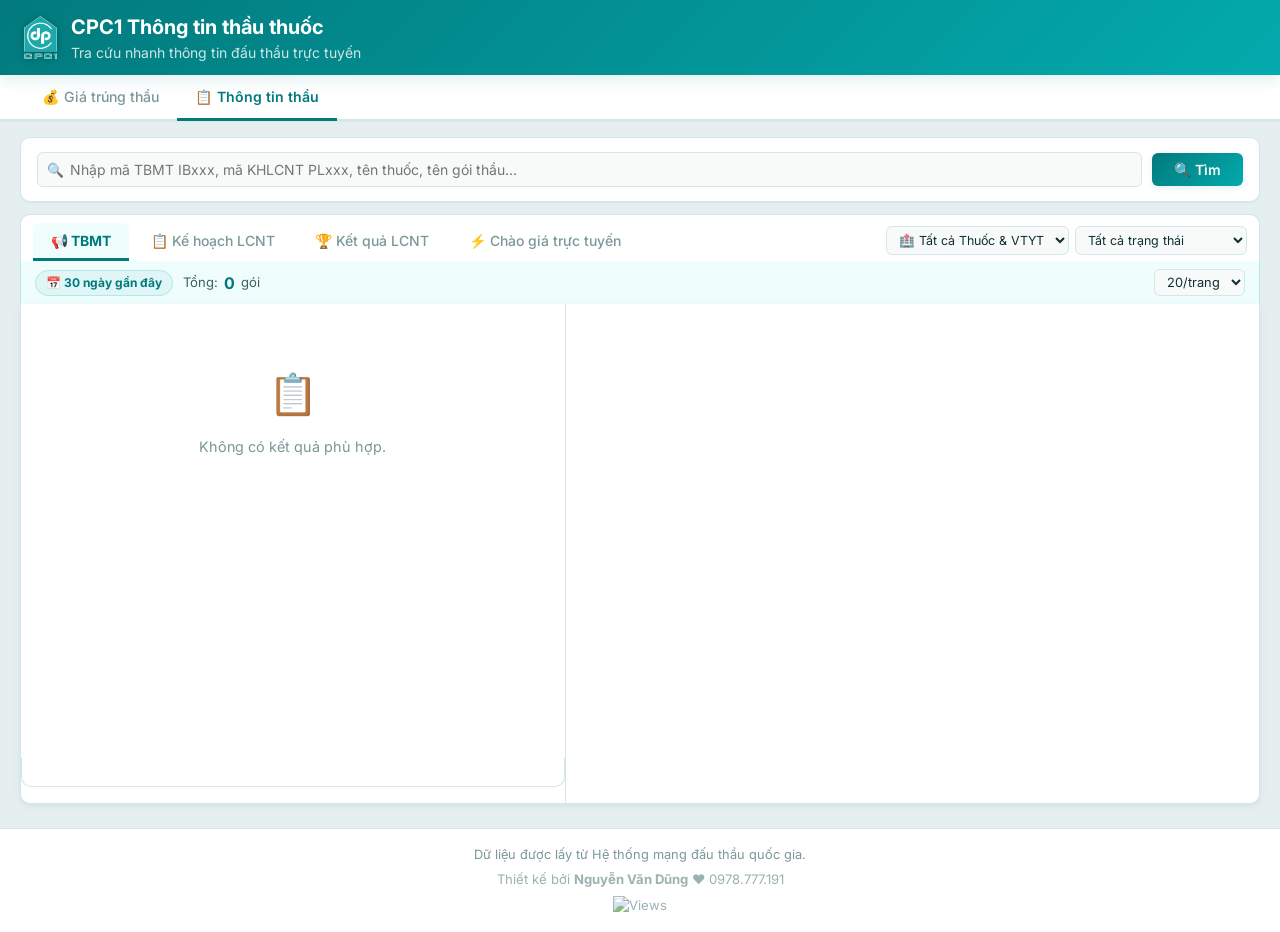
==== dashboard.html @ 4854463b "Update dashboard Thêm bảng thống kê nhanh, tìm kiếm HST" ====
<!DOCTYPE html>
<html lang="vi">
<head>
    <meta charset="UTF-8">
    <meta name="viewport" content="width=device-width, initial-scale=1.0">
    <meta name="description" content="Dashboard tra cứu thông tin đấu thầu thuốc và vật tư y tế từ Mua sắm công Quốc gia">
    <title>CPC1 Thông tin thầu</title>
    <link rel="preconnect" href="https://fonts.googleapis.com">
    <link rel="preconnect" href="https://fonts.gstatic.com" crossorigin>
    <link href="https://fonts.googleapis.com/css2?family=Inter:wght@400;500;600;700&display=swap" rel="stylesheet">
    <link rel="icon" type="image/x-icon" href="css/favicon.ico">
    <link rel="icon" type="image/png" sizes="16x16" href="css/favicon-16x16.png">
    <link rel="icon" type="image/png" sizes="32x32" href="css/favicon-32x32.png">
    <link rel="apple-touch-icon" sizes="180x180" href="css/apple-touch-icon.png">
    <link rel="manifest" href="css/site.webmanifest">
    <link rel="stylesheet" href="css/style.css">
    <link rel="stylesheet" href="css/dashboard.css?v=20260807g">
</head>
<body>
    <header class="header">
        <div class="header__inner">
            <div class="header__brand">
                <img src="css/cpc1-logo-200.png" alt="CPC1 Logo" class="header__logo">
                <div class="header__brand-text">
                    <h1 class="header__title">CPC1 Thông tin thầu thuốc</h1>
                    <p class="header__subtitle">Tra cứu nhanh thông tin đấu thầu trực tuyến</p>
                </div>
            </div>
        </div>
    </header>

    <nav class="topnav">
        <div class="topnav__inner">
            <a href="index.html" class="topnav__item">💰 Giá trúng thầu</a>
            <a href="dashboard.html" class="topnav__item topnav__item--active">📋 Thông tin thầu</a>
        </div>
    </nav>

    <div class="dlayout__wrapper">
        <!-- Filter Bar -->
        <div class="dfilter">
            <div class="dfilter__row">
                <!-- Search input + buttons (luôn hiển thị) -->
                <div class="dfilter__search">
                    <input type="text" id="d-keyword" class="dfilter__input" placeholder="Nhập mã TBMT IBxxx, mã KHLCNT PLxxx, tên thuốc, tên gói thầu...">
                </div>
                <button id="d-btn-search" class="dfilter__btn">🔍 Tìm</button>
                <button id="d-btn-clear" class="dfilter__btn dfilter__btn--clear hidden" title="Xóa tìm kiếm, quay về browse">✕</button>
            </div>
            <!-- Search mode banner -->
            <div id="d-search-banner" class="dsearch-banner hidden"></div>
        </div>

        <!-- Tabs + Bộ lọc cùng hàng -->
        <div class="dtabs">
            <div class="dtabs__left">
                <button class="dtab dtab--active" data-tab="tbmt">📢 TBMT</button>
                <button class="dtab" data-tab="khlcnt">📋 Kế hoạch LCNT</button>
                <button class="dtab" data-tab="kqlcnt">🏆 Kết quả LCNT</button>
                <button class="dtab" data-tab="cgtt">⚡ Chào giá trực tuyến</button>
            </div>
            <div id="d-filter-dropdowns" class="dtabs__right">
                <select id="d-medicine-cat" class="dfilter__select dfilter__select--sm">
                    <!-- Populated by JS from MEDICINE_CATS -->
                </select>
                <select id="d-status" class="dfilter__select dfilter__select--sm">
                    <option value="">Tất cả trạng thái</option>
                    <option value="DXT">Đang xét thầu</option>
                    <option value="CNTTT">Có nhà thầu trúng thầu</option>
                    <option value="KCNTTT">Không có NTTT</option>
                    <option value="DHT">Đã huỷ thầu</option>
                    <option value="DHTBMT">Đã hủy TBMT</option>
                </select>
            </div>
        </div>

        <!-- Stats Bar -->
        <div class="dstats" id="d-stats">
            <div class="dstats__item">
                <span id="d-mode-badge" style="background:#e0f5f5;color:#027a7d;font-size:0.75rem;font-weight:700;padding:3px 10px;border-radius:20px;border:1px solid #b2e8e9;">📅 30 ngày gần đây</span>
                &nbsp;Tổng: <strong id="d-total">0</strong> gói
            </div>
            <div class="dstats__item">
                <select id="d-pagesize" class="dfilter__select" style="min-width:auto;font-size:0.8rem;padding:4px 8px;">
                    <option value="10">10/trang</option>
                    <option value="20" selected>20/trang</option>
                    <option value="50">50/trang</option>
                </select>
            </div>
        </div>

        <!-- Main Content: List + Detail -->
        <div class="dlayout">
            <!-- Left: Results List -->
            <div class="dlist" id="d-list">
                <!-- Scrollable area: cards + loading + empty -->
                <div class="dlist__scroll" id="d-list-scroll">
                    <!-- Loading -->
                    <div class="dloading hidden" id="d-loading">
                        <div class="dloading__spinner"></div>
                        <p>Đang tải dữ liệu...</p>
                    </div>
                    <!-- Empty State -->
                    <div class="dempty" id="d-empty"></div>
                    <!-- Cards generated by JS -->
                </div>
                <!-- Pagination: cố định dưới cùng cột, ngoài vùng scroll -->
                <div class="dpagination" id="d-pagination"></div>
            </div>

            <!-- Right: Detail Panel (hidden shows placeholder text via CSS) -->
            <div class="ddetail hidden" id="d-detail">
                <div class="ddetail__header">
                    <h3 class="ddetail__title" id="d-detail-title">Chi tiết gói thầu</h3>
                    <button class="ddetail__close" id="d-detail-close">✕</button>
                </div>
                <div class="ddetail__body" id="d-detail-body"></div>
            </div>
        </div>


    </div>

    <footer class="footer">
        <p>Dữ liệu được lấy từ Hệ thống mạng đấu thầu quốc gia.</p>
        <p style="margin-top: 6px; font-size: 0.82rem; opacity: 0.75;">Thiết kế bởi <strong>Nguyễn Văn Dũng</strong> ❤️ 0978.777.191</p>
		<p style="margin-top: 6px; font-size: 0.82rem; opacity: 0.75;"><!-- Style Flat bo góc nhẹ, màu xanh ngọc -->
			<img src="https://hits.sh/giathau.kdcpc1.com.svg?style=flat&label=Lượt%20xem&color=10b981&labelColor=1e293b" alt="Views"/>
		</p>
    </footer>

    <!-- SheetJS for Excel export -->
    <script src="https://cdn.jsdelivr.net/npm/xlsx@0.18.5/dist/xlsx.full.min.js"></script>
    <script src="js/dashboard.js?v=20260807g"></script>
</body>
</html>
---- css/style.css ----
:root {
    --color-primary: #027a7d;
    --color-primary-light: #03aaad;
    --color-success: #28a745;
    --color-warning: #ffc107;
    --color-danger: #dc3545;
    --color-bg: #e6efef;
    --color-white: #ffffff;
    --color-text: #1a3333;
    --color-text-muted: #5a7878;
    --color-border: #cce8e8;
    --color-hover: #e8f7f7;
    
    --shadow-sm: 0 1px 2px 0 rgba(3,170,173,0.06);
    --shadow-md: 0 4px 6px -1px rgba(3,170,173,0.12), 0 2px 4px -1px rgba(0,0,0,0.06);
    --shadow-lg: 0 10px 15px -3px rgba(3,170,173,0.15), 0 4px 6px -2px rgba(0,0,0,0.05);
    
    --border-radius: 6px;
    --border-radius-lg: 10px;
    --text-muted: #7a9899;
    --border:     #d4e6e7;
    --surface:    #ffffff;
}

* {
    box-sizing: border-box;
    margin: 0;
    padding: 0;
}

body {
    font-family: 'Inter', sans-serif;
    background-color: var(--color-bg);
    color: var(--color-text);
    line-height: 1.5;
    display: flex;
    flex-direction: column;
    min-height: 100vh;
}

/* Utilities */
.hidden { display: none !important; }
.desktop-hidden { display: none; }

/* Header */
.header {
    background: linear-gradient(135deg, var(--color-primary), var(--color-primary-light));
    color: var(--color-white);
    position: sticky;
    top: 0;
    z-index: 50;
    box-shadow: var(--shadow-md);
    padding: 12px 24px;
}
.header__inner {
    display: flex;
    justify-content: space-between;
    align-items: center;
    max-width: 1400px;
    margin: 0 auto;
}
.header__brand {
    display: flex;
    align-items: center;
    gap: 14px;
}
.header__logo {
    height: 44px;
    width: auto;
    object-fit: contain;
    filter: drop-shadow(0 1px 3px rgba(0,0,0,0.25));
    flex-shrink: 0;
}
.header__brand-text {
    display: flex;
    flex-direction: column;
}
.header__title {
    font-size: 1.25rem;
    font-weight: 700;
    margin: 0;
}
.header__subtitle {
    font-size: 0.875rem;
    opacity: 0.8;
    margin: 0;
}

/* Top Navigation */
.topnav {
    background: var(--color-white);
    border-bottom: 1px solid var(--color-border);
    box-shadow: 0 1px 3px rgba(0,0,0,0.06);
    position: sticky;
    top: 68px;
    z-index: 40;
}
.topnav__inner {
    display: flex;
    align-items: center;
    gap: 0;
    max-width: 1500px;
    margin: 0 auto;
    padding: 0 20px;
}
.topnav__item {
    display: inline-flex;
    align-items: center;
    gap: 6px;
    padding: 10px 20px;
    font-size: 0.9rem;
    font-weight: 500;
    color: var(--color-text-muted);
    text-decoration: none;
    border-bottom: 3px solid transparent;
    transition: all 0.2s ease;
}
.topnav__item:hover {
    color: var(--color-primary);
    background: var(--color-hover);
}
.topnav__item--active {
    color: var(--color-primary);
    border-bottom-color: var(--color-primary);
    font-weight: 600;
}

/* Layout */
.layout {
    max-width: 1500px;
    margin: 20px auto;
    padding: 0 20px;
    flex: 1;
    width: 100%;
}

.layout--single {
    display: block;
}

/* Horizontal Filter Card */
.filter-card {
    background: var(--color-white);
    border-radius: var(--border-radius-lg);
    box-shadow: var(--shadow-sm);
    border: 1px solid var(--color-border);
    margin-bottom: 24px;
    overflow: hidden;
    position: relative;
    z-index: 10;
}

.filter-card__header {
    padding: 14px 20px;
    background: linear-gradient(to right, #f8fafc, #ffffff);
    border-bottom: 1px solid var(--color-border);
}

.filter-card__title {
    font-size: 1rem;
    font-weight: 600;
    color: var(--color-primary);
    margin: 0;
}

.filter-card__body {
    padding: 20px;
}

.filter-grid {
    display: grid;
    gap: 16px;
}

.filter-grid--top {
    grid-template-columns: 2fr 1fr 1fr 1fr;
    margin-bottom: 16px;
}

/* Min-quantity field — always visible including mobile */
.form-group--minqty {
    min-width: 130px;
}

.filter-grid--bottom {
    grid-template-columns: repeat(auto-fit, minmax(220px, 1fr));
    padding-top: 16px;
    border-top: 1px dashed var(--color-border);
}

.filter-card__footer {
    padding: 12px 20px;
    background-color: var(--color-hover);
    border-top: 1px solid var(--color-border);
    display: flex;
    justify-content: flex-start;
    gap: 12px;
}

.btn--lg {
    padding: 10px 28px;
    font-size: 0.95rem;
}

/* Forms */
.form-group {
    margin-bottom: 16px;
}
.form-label {
    display: block;
    font-size: 0.875rem;
    font-weight: 500;
    margin-bottom: 6px;
    color: var(--color-text);
}
.form-input, .form-select {
    width: 100%;
    padding: 8px 12px;
    border: 1px solid var(--color-border);
    border-radius: var(--border-radius);
    font-family: inherit;
    font-size: 0.875rem;
    transition: border-color 0.2s, box-shadow 0.2s;
}
.form-input:focus, .form-select:focus {
    outline: none;
    border-color: var(--color-primary-light);
    box-shadow: 0 0 0 3px rgba(3, 170, 173, 0.15);
}
.form-row {
    display: flex;
    align-items: center;
    gap: 8px;
}
.form-separator {
    color: var(--color-text-muted);
}
.form-divider {
    height: 1px;
    background-color: var(--color-border);
    margin: 20px 0;
}

/* Buttons */
.btn {
    padding: 8px 16px;
    border-radius: var(--border-radius);
    font-weight: 500;
    font-size: 0.875rem;
    cursor: pointer;
    border: none;
    display: inline-flex;
    align-items: center;
    justify-content: center;
    gap: 6px;
    transition: all 0.2s;
    white-space: nowrap;
}
.btn--primary {
    background-color: var(--color-primary-light);
    color: var(--color-white);
    box-shadow: 0 2px 4px rgba(3,170,173,0.25);
}
.btn--primary:hover {
    background-color: #028e91;
    box-shadow: 0 4px 12px rgba(3,170,173,0.4);
    transform: translateY(-1px);
}
.btn--primary:active {
    transform: translateY(0);
    box-shadow: 0 1px 3px rgba(3,170,173,0.3);
}
.btn--secondary {
    background-color: var(--color-white);
    border: 1px solid #a0d4d5;
    color: var(--color-text);
}
.btn--secondary:hover {
    background-color: #d0f0f0;
    border-color: #6ecbcc;
    color: #025a5c;
    transform: translateY(-1px);
    box-shadow: 0 2px 6px rgba(3,170,173,0.15);
}
.btn--secondary:active {
    transform: translateY(0);
    background-color: #b8e8e8;
}

/* Excel Button - Microsoft Excel Green Tone */
.btn--excel {
    background-color: #107c41;
    color: #ffffff;
    border: 1px solid #0b5c30;
    padding: 7px 16px;
    font-size: 0.85rem;
    font-weight: 600;
    white-space: nowrap;
    gap: 8px;
    box-shadow: 0 2px 4px rgba(16,124,65,0.3);
    flex: 0 0 auto;
}
.btn--excel:hover {
    background-color: #0a6534;
    border-color: #074525;
    box-shadow: 0 4px 12px rgba(16,124,65,0.45);
    transform: translateY(-1px);
}
.btn--excel:active {
    transform: translateY(0);
    box-shadow: 0 1px 4px rgba(16,124,65,0.3);
}
.btn--excel svg {
    flex-shrink: 0;
}

/* Main Area */
.main {
    display: flex;
    flex-direction: column;
    gap: 16px;
    min-width: 0; /* for grid overflow */
}

/* Tabs */
.tabs {
    display: flex;
    flex-wrap: wrap;
    gap: 8px;
    margin-bottom: 8px;
    position: relative;
    z-index: 10;
}
.tab {
    padding: 8px 16px;
    border-radius: 20px;
    background-color: var(--color-white);
    border: 1px solid var(--color-border);
    color: var(--color-text);
    font-size: 0.875rem;
    font-weight: 500;
    cursor: pointer;
    transition: all 0.2s;
}
.tab:hover {
    background-color: #d0f5f5;
    border-color: #4dd0d3;
    color: var(--color-primary);
    transform: translateY(-1px);
    box-shadow: 0 2px 6px rgba(3,170,173,0.15);
}
.tab--active {
    background-color: var(--color-primary);
    color: var(--color-white);
    border-color: var(--color-primary);
    box-shadow: 0 2px 8px rgba(3,170,173,0.3);
}
.tab--active:hover {
    background-color: #028e91;
    color: #ffffff;
    transform: translateY(-1px);
    box-shadow: 0 4px 10px rgba(3,170,173,0.35);
}

/* Stats */
.stats-bar {
    display: flex;
    align-items: center;
    gap: 20px;
    background: var(--color-white);
    padding: 12px 20px;
    border-radius: var(--border-radius-lg);
    box-shadow: var(--shadow-sm);
    border: 1px solid var(--color-border);
    flex-wrap: wrap;
}
.stats-bar__controls {
    margin-left: auto;
    display: flex;
    align-items: center;
    gap: 12px;
}
.page-size-select {
    width: auto;
    padding: 6px 12px;
    font-size: 0.875rem;
}
.stats-bar__item strong {
    color: var(--color-primary);
}

/* Table */
.table-wrapper {
    background: var(--color-white);
    border-radius: var(--border-radius-lg);
    box-shadow: var(--shadow-sm);
    overflow: auto;
    max-height: calc(100vh - 280px);
}
.table {
    width: 100%;
    border-collapse: collapse;
    font-size: 0.875rem;
    white-space: nowrap;
}
.table th, .table td {
    padding: 12px 16px;
    border: 1px solid var(--color-border);
    text-align: left;
}
.table th {
    background-color: var(--color-primary);
    color: var(--color-white);
    font-weight: 600;
    position: sticky;
    top: 0;
    z-index: 10;
}
.table tbody tr:hover {
    background-color: var(--color-hover);
}
.table__th {
    /* Base class for headers if needed */
}

/* Column specific styles */
.td-stt { width: 50px; text-align: center; }
.td-number { text-align: right; }
.td-price { text-align: right; font-weight: 600; color: var(--color-success); }
.td-desc { white-space: normal; min-width: 200px; max-width: 300px; }
.td-location { white-space: normal; min-width: 150px; }

/* Mobile Cards */
.cards-container {
    display: none;
    flex-direction: column;
    gap: 16px;
}
.result-card {
    background: var(--color-white);
    border-radius: var(--border-radius-lg);
    box-shadow: var(--shadow-sm);
    padding: 16px;
    display: flex;
    flex-direction: column;
    gap: 8px;
    font-size: 0.875rem;
}
.result-card strong {
    color: var(--color-primary);
}

/* States */
.empty-state, .error-state {
    background: var(--color-white);
    border-radius: var(--border-radius-lg);
    border: 1px solid var(--color-border);
    padding: 40px 20px;
    text-align: center;
    box-shadow: var(--shadow-sm);
}
.error-state {
    color: var(--color-danger);
}
#btn-retry { margin-top: 16px; flex: 0 0 auto; display: inline-flex; }

/* Loading Overlay */
.loading-overlay {
    position: absolute; /* Requires wrapper relative or use fixed */
    position: fixed;
    top: 0; left: 0; right: 0; bottom: 0;
    background: rgba(255, 255, 255, 0.8);
    display: flex;
    flex-direction: column;
    justify-content: center;
    align-items: center;
    z-index: 100;
    backdrop-filter: blur(2px);
}
.spinner {
    width: 40px;
    height: 40px;
    border: 4px solid var(--color-border);
    border-top-color: var(--color-primary);
    border-radius: 50%;
    animation: spin 1s linear infinite;
    margin-bottom: 12px;
}
@keyframes spin { to { transform: rotate(360deg); } }

/* Pagination */
.pagination {
    display: flex;
    justify-content: center;
    gap: 8px;
    padding: 16px 0;
    flex-wrap: wrap;
}
.pagination button {
    padding: 6px 12px;
    border: 1px solid var(--color-border);
    background: var(--color-white);
    border-radius: var(--border-radius);
    cursor: pointer;
    font-size: 0.875rem;
}
.pagination button:hover:not(:disabled) {
    background: var(--color-hover);
}
.pagination button.active {
    background: var(--color-primary);
    color: var(--color-white);
    border-color: var(--color-primary);
}
.pagination button:disabled {
    opacity: 0.5;
    cursor: not-allowed;
}

/* ===== FOOTER ===== */
.footer {
  margin-top: 24px;
  text-align: center;
  padding: 16px;
  font-size: 0.8rem;
  color: var(--text-muted);
  border-top: 1px solid var(--border);
  background: var(--surface);
}

/* Mobile Filter Button - hidden, no longer used (filter is top card) */
.mobile-filter-btn {
    display: none !important;
}
.sidebar-backdrop {
    display: none;
    position: fixed;
    top: 0; left: 0; right: 0; bottom: 0;
    background: rgba(0,0,0,0.5);
    z-index: 99;
}
.sidebar-backdrop.visible {
    display: block;
}

/* Responsive */
@media (max-width: 1023px) {
    .layout {
        grid-template-columns: 1fr;
    }
    .sidebar {
        position: fixed;
        top: 0;
        right: 0;
        bottom: 0;
        height: 100vh;
        width: 320px;
        z-index: 100;
        border-radius: 0;
        transform: translateX(100%);
        transition: transform 0.3s ease-in-out;
    }
    .sidebar.open {
        transform: translateX(0);
    }
    .sidebar__close {
        display: block;
    }
}

@media (max-width: 767px) {
    .table-wrapper {
        display: none;
    }
    .cards-container {
        display: flex;
    }
    .stats-bar {
        flex-direction: column;
        align-items: flex-start;
        gap: 12px;
    }
    .stats-bar__item:last-child {
        margin-left: 0 !important;
        width: 100%;
    }
    .tabs {
        flex-wrap: nowrap;
        overflow-x: auto;
        padding-bottom: 8px;
    }
    .tab {
        white-space: nowrap;
    }

    /* Mobile filter: hide advanced fields by default */
    .mobile-hidden {
        display: none !important;
    }
    .desktop-hidden {
        display: block !important;
    }
    .mobile-advanced-filters {
        display: none !important;
    }
    .mobile-advanced-filters.expanded {
        display: grid !important;
    }
    .mobile-only {
        display: flex !important;
    }
    /* On mobile: keyword takes full width, min-quantity below it */
    .filter-grid--top {
        grid-template-columns: 1fr 1fr;
    }
    .form-group--keyword {
        grid-column: 1 / -1;
    }
}

/* Toggle advanced button - desktop hidden, mobile shown */
.btn-toggle-advanced {
    display: none;
    width: 100%;
    margin-top: 12px;
    padding: 8px 16px;
    background: transparent;
    border: 1px dashed var(--color-primary-light);
    border-radius: var(--border-radius);
    color: var(--color-primary-light);
    font-size: 0.85rem;
    font-weight: 500;
    cursor: pointer;
    align-items: center;
    justify-content: center;
    gap: 6px;
    transition: all 0.2s;
}
.btn-toggle-advanced:hover {
    background: rgba(3, 170, 173, 0.06);
}
.btn-toggle-advanced.active {
    border-color: var(--color-primary);
    color: var(--color-primary);
}
.mobile-only {
    display: none;
}

/* Custom Scrollbar */
::-webkit-scrollbar {
    width: 6px;
    height: 6px;
}
::-webkit-scrollbar-track {
    background: var(--color-bg);
}
::-webkit-scrollbar-thumb {
    background: #cbd5e1;
    border-radius: 4px;
}
::-webkit-scrollbar-thumb:hover {
    background: #94a3b8;
}
---- css/dashboard.css ----
/* ==========================================================================
   Dashboard Thông tin thầu — Premium Redesign
   ========================================================================== */

/* ===== VARIABLES ===== */
:root {
  --pri:        #027a7d;
  --pri-light:  #03aaad;
  --pri-dark:   #015f62;
  --pri-bg:     #f0fdfd;
  --pri-border: #b2e8e9;

  --bg:         #e6efef;
  --surface:    #ffffff;
  --surface-2:  #f8fafa;

  --text:       #0f2f30;
  --text-sub:   #3d6263;
  --text-muted: #7a9899;
  --border:     #d4e6e7;

  --green:  #16a34a; --green-bg:  #f0fdf4; --green-border: #bbf7d0;
  --orange: #d97706; --orange-bg: #fffbeb; --orange-border: #fde68a;
  --blue:   #1d4ed8; --blue-bg:   #eff6ff; --blue-border:   #bfdbfe;
  --red:    #dc2626; --red-bg:    #fef2f2; --red-border:    #fecaca;
  --gray:   #4b5563; --gray-bg:   #f9fafb; --gray-border:   #e5e7eb;

  --r-sm: 6px;
  --r-md: 10px;
  --r-lg: 14px;

  --shadow-xs: 0 1px 2px rgba(2,122,125,.06);
  --shadow-sm: 0 2px 6px rgba(2,122,125,.10);
  --shadow-md: 0 4px 16px rgba(2,122,125,.13);
}

/* ===== RESET ===== */
*, *::before, *::after { box-sizing: border-box; }

/* ===== BODY ===== */
body {
  font-family: 'Inter', sans-serif;
  background: var(--bg);
  color: var(--text);
  margin: 0;
  min-height: 100vh;
  display: flex;
  flex-direction: column;
}

.hidden { display: none !important; }

/* ===== TOPNAV (shared) — override style.css ===== */
.topnav {
  background: var(--surface);
  border-bottom: 2px solid var(--border);
  box-shadow: var(--shadow-xs);
  position: sticky;
  top: 68px;
  z-index: 40;
}
.topnav__inner {
  max-width: 1500px;
  margin: 0 auto;
  padding: 0 24px;
  display: flex;
  align-items: center;
}
.topnav__item {
  display: inline-flex;
  align-items: center;
  gap: 6px;
  padding: 11px 18px;
  font-size: 0.88rem;
  font-weight: 500;
  color: var(--text-muted);
  text-decoration: none;
  border-bottom: 3px solid transparent;
  margin-bottom: -2px;
  transition: color .2s, border-color .2s;
}
.topnav__item:hover { color: var(--pri); }
.topnav__item--active {
  color: var(--pri);
  border-bottom-color: var(--pri);
  font-weight: 600;
}

/* ===== WRAPPER ===== */
.dlayout__wrapper {
  max-width: 1500px;
  margin: 0 auto;
  padding: 16px 20px 0;
  flex: 1;
  width: 100%;
  display: flex;
  flex-direction: column;
  gap: 0;
}

/* ===== FILTER BAR ===== */
.dfilter {
  background: var(--surface);
  border: 1px solid var(--border);
  border-radius: var(--r-md);
  padding: 14px 16px;
  box-shadow: var(--shadow-xs);
  margin-bottom: 12px;
}
.dfilter__row {
  display: flex;
  align-items: center;
  gap: 10px;
  flex-wrap: wrap;
}
.dfilter__search {
  flex: 1;
  min-width: 220px;
  position: relative;
}
.dfilter__search::before {
  content: '🔍';
  position: absolute;
  left: 10px;
  top: 50%;
  transform: translateY(-50%);
  font-size: 0.85rem;
  pointer-events: none;
}
.dfilter__input {
  width: 100%;
  padding: 8px 12px 8px 32px;
  border: 1.5px solid var(--border);
  border-radius: var(--r-sm);
  font-family: 'Inter', sans-serif;
  font-size: 0.875rem;
  color: var(--text);
  background: var(--surface-2);
  transition: border-color .2s, box-shadow .2s;
  outline: none;
}
.dfilter__input:focus {
  border-color: var(--pri);
  box-shadow: 0 0 0 3px rgba(2,122,125,.12);
  background: #fff;
}
.dfilter__select {
  padding: 8px 12px;
  border: 1.5px solid var(--border);
  border-radius: var(--r-sm);
  font-family: 'Inter', sans-serif;
  font-size: 0.875rem;
  color: var(--text);
  background: var(--surface-2);
  cursor: pointer;
  outline: none;
  transition: border-color .2s;
  min-width: 160px;
}
.dfilter__select:focus { border-color: var(--pri); }
.dfilter__btn {
  padding: 8px 22px;
  background: linear-gradient(135deg, var(--pri), var(--pri-light));
  color: #fff;
  border: none;
  border-radius: var(--r-sm);
  font-family: 'Inter', sans-serif;
  font-weight: 600;
  font-size: 0.875rem;
  cursor: pointer;
  white-space: nowrap;
  transition: opacity .2s, transform .1s;
  box-shadow: var(--shadow-sm);
}
.dfilter__btn:hover { opacity: .9; }
.dfilter__btn:active { transform: scale(.97); }
.dfilter__btn--clear {
  padding: 8px 14px;
  background: var(--surface);
  color: var(--text-secondary);
  border: 1px solid var(--border);
  font-size: 1rem;
}
.dfilter__btn--clear:hover { background: var(--border); color: var(--text); }

/* Search mode banner */
.dsearch-banner {
  margin-top: 8px;
  padding: 8px 14px;
  background: linear-gradient(90deg, #0f2a2a, #1a3d3d);
  color: #7de8e8;
  border-radius: var(--r-sm);
  font-size: 0.82rem;
  font-weight: 500;
  border-left: 3px solid var(--pri);
}

/* Tab badge on card (search mode) */
.dcard__tab-badge {
  display: inline-block;
  font-size: 0.68rem;
  font-weight: 700;
  padding: 1px 7px;
  border-radius: 10px;
  letter-spacing: 0.3px;
  margin-left: 4px;
  vertical-align: middle;
}
.dcard__tab-badge--tbmt   { background: #0a3a5c; color: #63c5f5; border: 1px solid #1a6090; }
.dcard__tab-badge--khlcnt { background: #2a1a5c; color: #b59ff5; border: 1px solid #5040a0; }
.dcard__tab-badge--kqlcnt { background: #1a3a1a; color: #7ee87e; border: 1px solid #2a602a; }
.dcard__tab-badge--cgtt   { background: #3a2000; color: #f5c063; border: 1px solid #804000; }


/* ===== TABS ===== */
.dtabs {
  display: flex;
  align-items: flex-end;
  justify-content: space-between;
  background: var(--surface);
  border: 1px solid var(--border);
  border-bottom: none;
  border-radius: var(--r-md) var(--r-md) 0 0;
  padding: 8px 12px 0;
  box-shadow: var(--shadow-xs);
}
.dtabs__left {
  display: flex;
  gap: 4px;
  align-items: flex-end;
}
.dtabs__right {
  display: flex;
  gap: 6px;
  align-items: center;
  padding-bottom: 6px;
}
.dtab {
  padding: 9px 18px;
  background: transparent;
  border: none;
  border-bottom: 3px solid transparent;
  font-family: 'Inter', sans-serif;
  font-weight: 500;
  font-size: 0.875rem;
  color: var(--text-muted);
  cursor: pointer;
  border-radius: var(--r-sm) var(--r-sm) 0 0;
  transition: all .2s;
  white-space: nowrap;
}
.dtab:hover { color: var(--pri); background: var(--pri-bg); }
.dtab--active {
  color: var(--pri);
  font-weight: 700;
  border-bottom-color: var(--pri);
  background: var(--pri-bg);
}
.dfilter__select--sm {
  font-size: 0.78rem;
  padding: 5px 8px;
  min-width: auto;
}
/* Khi search mode: ẩn hẳn tabs */
.dtabs--search { display: none; }

/* ===== STATS BAR ===== */
.dstats {
  display: flex;
  align-items: center;
  justify-content: space-between;
  padding: 8px 14px;
  background: var(--pri-bg);
  border: 1px solid var(--pri-border);
  border-top: none;
  border-bottom: none;
  font-size: 0.82rem;
}
.dstats__item {
  display: flex;
  align-items: center;
  gap: 6px;
  color: var(--text-sub);
}
.dstats__item strong { color: var(--pri); font-size: 1rem; }

/* ===== LAYOUT: List + Detail ===== */
.dlayout {
  display: flex;
  gap: 0;
  border: 1px solid var(--border);
  border-top: none;
  border-radius: 0 0 var(--r-md) var(--r-md);
  background: var(--surface);
  box-shadow: var(--shadow-sm);
  min-height: 500px;
  overflow: hidden;
}

/* Left: List */
.dlist {
  flex: 0 0 44%;
  border-right: 1px solid var(--border);
  display: flex;
  flex-direction: column;
  max-height: 72vh;
}
.dlist__scroll {
  flex: 1;
  overflow-y: auto;
  min-height: 0; /* flex child cần cái này để scroll hoạt động */
}

/* Right: Detail */
.ddetail {
  flex: 1;
  overflow-y: auto;
  max-height: 72vh;
  background: var(--surface-2);
}
.ddetail.hidden {
  display: flex;
  align-items: center;
  justify-content: center;
  color: var(--text-muted);
  font-size: 0.9rem;
}
.ddetail.hidden::before {
  content: '← Chọn một gói thầu để xem chi tiết';
}
.ddetail__header {
  display: flex;
  align-items: center;
  justify-content: space-between;
  padding: 14px 16px;
  border-bottom: 1px solid var(--border);
  background: var(--surface);
  position: sticky;
  top: 0;
  z-index: 5;
}
.ddetail__title {
  font-weight: 700;
  font-size: 0.95rem;
  color: var(--pri);
  margin: 0;
}
.ddetail__close {
  background: none;
  border: none;
  color: var(--text-muted);
  cursor: pointer;
  font-size: 1.1rem;
  padding: 4px 8px;
  border-radius: var(--r-sm);
  transition: background .2s;
  display: none;
}
.ddetail__close:hover { background: var(--red-bg); color: var(--red); }
.ddetail__body { padding: 16px; }
.ddetail__section {
  margin-bottom: 16px;
  padding-bottom: 16px;
  border-bottom: 1px solid var(--border);
}
.ddetail__section:last-child { border-bottom: none; margin-bottom: 0; }
.ddetail__section-title {
  font-weight: 700;
  font-size: 0.82rem;
  text-transform: uppercase;
  letter-spacing: .05em;
  color: var(--text-muted);
  margin: 0 0 10px;
}
.ddetail__table {
  width: 100%;
  border-collapse: collapse;
  font-size: 0.85rem;
}
.ddetail__table th {
  text-align: left;
  padding: 7px 10px 7px 0;
  color: var(--text-muted);
  font-weight: 500;
  width: 38%;
  vertical-align: top;
  border-bottom: 1px solid var(--border);
}
.ddetail__table td {
  padding: 7px 0;
  color: var(--text);
  border-bottom: 1px solid var(--border);
}
.ddetail__table tr:last-child th,
.ddetail__table tr:last-child td { border-bottom: none; }
.ddetail__data-table {
  width: 100%;
  border-collapse: collapse;
  font-size: 0.82rem;
  margin-top: 8px;
}
.ddetail__data-table th {
  background: var(--surface-2);
  padding: 7px 10px;
  text-align: left;
  font-weight: 600;
  color: var(--text-sub);
  border-bottom: 2px solid var(--border);
  font-size: 0.78rem;
  text-transform: uppercase;
  letter-spacing: .04em;
}
.ddetail__data-table td {
  padding: 6px 10px;
  border-bottom: 1px solid var(--border);
}
.ddetail__data-table tbody tr:hover { background: var(--pri-bg); }
.ddetail__link { color: var(--pri); font-weight: 600; text-decoration: none; }
.ddetail__link:hover { text-decoration: underline; }
.ddetail__note {
  margin-top: 8px;
  font-size: 0.82rem;
  color: var(--text-muted);
  font-style: italic;
}
.ddetail__actions { text-align: center; padding: 16px 0 0; }
.ddetail__ext-link {
  display: inline-flex;
  align-items: center;
  gap: 6px;
  padding: 9px 22px;
  background: linear-gradient(135deg, var(--pri), var(--pri-light));
  color: #fff;
  text-decoration: none;
  border-radius: var(--r-sm);
  font-weight: 600;
  font-size: 0.875rem;
  box-shadow: var(--shadow-sm);
  transition: opacity .2s;
}
.ddetail__ext-link:hover { opacity: .88; }
.ddetail__status {
  display: inline-block;
  padding: 4px 12px;
  border-radius: 20px;
  font-size: 0.78rem;
  font-weight: 700;
  color: #fff;
  margin-bottom: 12px;
  letter-spacing: .03em;
}

/* ===== CARDS ===== */
.dcard {
  padding: 12px 14px;
  border-bottom: 1px solid var(--border);
  cursor: pointer;
  transition: background .15s;
  position: relative;
}
.dcard:hover { background: var(--pri-bg); }
.dcard--selected {
  background: var(--pri-bg) !important;
  border-left: 3px solid var(--pri);
  padding-left: 11px;
}
.dcard__top {
  display: flex;
  align-items: center;
  gap: 6px;
  margin-bottom: 5px;
  flex-wrap: wrap;
}
.dcard__code {
  font-weight: 700;
  font-size: 0.82rem;
  color: var(--pri);
  font-family: 'Courier New', monospace;
  letter-spacing: .02em;
}
.dcard__date {
  font-size: 0.75rem;
  color: var(--text-muted);
  margin-left: auto;
}
.dcard__name {
  font-size: 0.85rem;
  color: var(--text);
  line-height: 1.4;
  margin: 3px 0 6px;
  display: -webkit-box;
  -webkit-line-clamp: 2;
  -webkit-box-orient: vertical;
  overflow: hidden;
}
.dcard__investor {
  font-size: 0.78rem;
  color: var(--text-sub);
  margin-bottom: 6px;
  white-space: nowrap;
  overflow: hidden;
  text-overflow: ellipsis;
}
.dcard__bottom {
  display: flex;
  align-items: center;
  gap: 10px;
  font-size: 0.78rem;
  flex-wrap: wrap;
}
.dcard__price { font-weight: 700; color: var(--pri-dark); }
.dcard__close-date, .dcard__location { color: var(--text-muted); }
.dcard__winning {
  margin-top: 6px;
  font-size: 0.78rem;
  color: var(--blue);
  font-weight: 500;
  padding-top: 5px;
  border-top: 1px dashed var(--border);
  display: flex;
  align-items: center;
  gap: 5px;
}

/* ===== STATUS BADGES ===== */
.dcard__status {
  font-size: 0.7rem;
  font-weight: 700;
  padding: 2px 8px;
  border-radius: 20px;
  letter-spacing: .03em;
  white-space: nowrap;
}
.dcard__status--open        { background: var(--green-bg);  color: var(--green);  border: 1px solid var(--green-border); }
.dcard__status--evaluating  { background: var(--orange-bg); color: var(--orange); border: 1px solid var(--orange-border); }
.dcard__status--awarded     { background: var(--blue-bg);   color: var(--blue);   border: 1px solid var(--blue-border); }
.dcard__status--cancelled   { background: var(--red-bg);    color: var(--red);    border: 1px solid var(--red-border); }
.dcard__status--default     { background: var(--gray-bg);   color: var(--gray);   border: 1px solid var(--gray-border); }
/* For ddetail__status (solid) */
.dcard__status--open.solid   { background: var(--green);  color: #fff; border: none; }
.dcard__status--awarded.solid { background: var(--blue);   color: #fff; border: none; }
.ddetail__status.dcard__status--open        { background: var(--green);  color: #fff; }
.ddetail__status.dcard__status--evaluating  { background: var(--orange); color: #fff; }
.ddetail__status.dcard__status--awarded     { background: var(--blue);   color: #fff; }
.ddetail__status.dcard__status--cancelled   { background: var(--red);    color: #fff; }
.ddetail__status.dcard__status--default     { background: var(--gray);   color: #fff; }

/* ===== BADGE (medicine type) ===== */
.dcard__badge {
  font-size: 0.68rem;
  padding: 2px 7px;
  border-radius: 10px;
  font-weight: 600;
}
.dcard__badge--medicine {
  background: #ecfdf5;
  color: #059669;
  border: 1px solid #a7f3d0;
}

/* ===== LOADING ===== */
.dloading {
  display: flex;
  flex-direction: column;
  align-items: center;
  justify-content: center;
  padding: 60px 20px;
  gap: 14px;
  color: var(--text-muted);
  font-size: 0.9rem;
}
.dloading__spinner {
  width: 36px;
  height: 36px;
  border: 3px solid var(--pri-border);
  border-top-color: var(--pri);
  border-radius: 50%;
  animation: spin .7s linear infinite;
}
@keyframes spin { to { transform: rotate(360deg); } }

/* ===== EMPTY STATE ===== */
.dempty {
  display: flex;
  flex-direction: column;
  align-items: center;
  justify-content: center;
  padding: 60px 20px;
  color: var(--text-muted);
  font-size: 0.9rem;
  gap: 8px;
  text-align: center;
  width: 100%;
}
.dempty::before {
  content: '📋';
  font-size: 2.5rem;
  margin-bottom: 4px;
}

/* ===== PAGINATION ===== */
.dpagination {
  display: flex;
  align-items: center;
  justify-content: center;
  gap: 4px;
  padding: 14px;
  background: var(--surface);
  border: 1px solid var(--border);
  border-top: none;
  border-radius: 0 0 var(--r-md) var(--r-md);
  margin-bottom: 16px;
}
.dpag__btn {
  padding: 5px 11px;
  border: 1px solid var(--border);
  background: var(--surface);
  border-radius: var(--r-sm);
  cursor: pointer;
  font-family: 'Inter', sans-serif;
  font-size: 0.82rem;
  color: var(--text);
  transition: all .15s;
}
.dpag__btn:hover:not(:disabled) {
  background: var(--pri);
  color: #fff;
  border-color: var(--pri);
}
.dpag__btn--active {
  background: var(--pri);
  color: #fff;
  border-color: var(--pri);
  font-weight: 700;
}
.dpag__btn:disabled { opacity: .35; cursor: not-allowed; }
.dpag__dots { padding: 0 4px; color: var(--text-muted); font-size: 0.82rem; }

/* ===== RESPONSIVE ===== */
@media (max-width: 900px) {
  .dlayout__wrapper { padding: 10px 10px 0; }
  .dlayout { flex-direction: column; border-radius: var(--r-md); }
  .dlist {
    flex: none;
    max-height: 50vh;
    border-right: none;
    border-bottom: 1px solid var(--border);
  }
  .ddetail { max-height: none; }
  .ddetail.hidden { min-height: 120px; }
  .ddetail__close { display: block; }
  .dfilter__row { flex-direction: column; align-items: stretch; }
  .dfilter__select { min-width: auto; }
}

/* ===== FOOTER ===== */
.footer {
  margin-top: 24px;
  text-align: center;
  padding: 16px;
  font-size: 0.8rem;
  color: var(--text-muted);
  border-top: 1px solid var(--border);
  background: var(--surface);
}
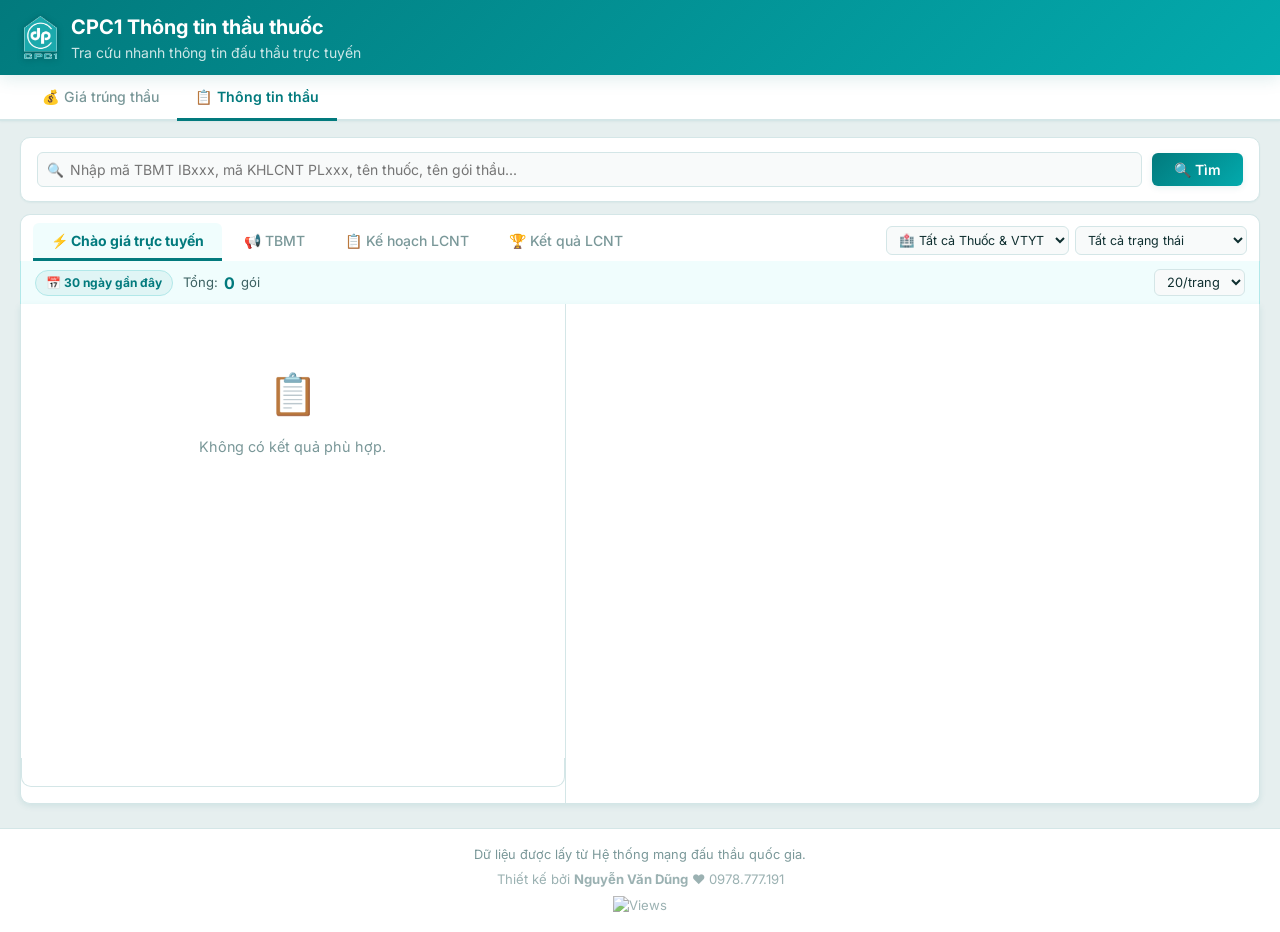
==== commit 6367381e: "Update tìm kiếm theo thời gian Thêm bộ lọc thời gian khi tìm kiếm" ====
--- a/dashboard.html
+++ b/dashboard.html
@@ -14,7 +14,8 @@
     <link rel="apple-touch-icon" sizes="180x180" href="css/apple-touch-icon.png">
     <link rel="manifest" href="css/site.webmanifest">
     <link rel="stylesheet" href="css/style.css">
-    <link rel="stylesheet" href="css/dashboard.css?v=20260807g">
+    <link rel="stylesheet" href="css/dashboard.css?v=20260810f">
+    <link rel="stylesheet" href="https://cdn.jsdelivr.net/npm/flatpickr/dist/flatpickr.min.css">
 </head>
 <body>
     <header class="header">
@@ -49,15 +50,21 @@
             </div>
             <!-- Search mode banner -->
             <div id="d-search-banner" class="dsearch-banner hidden"></div>
+            <!-- Search filters: ngày + tỉnh (chỉ hiện khi search mode) -->
+            <div id="d-search-filters" class="dsearch-filters hidden">
+                <label>Từ ngày <input type="text" id="d-date-from" class="dfilter__input--date fp-date" placeholder="dd/mm/yyyy" readonly></label>
+                <label>Đến ngày <input type="text" id="d-date-to" class="dfilter__input--date fp-date" placeholder="dd/mm/yyyy" readonly></label>
+                <button id="d-search-apply" class="dfilter__btn dfilter__btn--sm">🔄 Áp dụng</button>
+            </div>
         </div>
 
         <!-- Tabs + Bộ lọc cùng hàng -->
         <div class="dtabs">
             <div class="dtabs__left">
-                <button class="dtab dtab--active" data-tab="tbmt">📢 TBMT</button>
+                <button class="dtab dtab--active" data-tab="cgtt">⚡ Chào giá trực tuyến</button>
+                <button class="dtab" data-tab="tbmt">📢 TBMT</button>
                 <button class="dtab" data-tab="khlcnt">📋 Kế hoạch LCNT</button>
                 <button class="dtab" data-tab="kqlcnt">🏆 Kết quả LCNT</button>
-                <button class="dtab" data-tab="cgtt">⚡ Chào giá trực tuyến</button>
             </div>
             <div id="d-filter-dropdowns" class="dtabs__right">
                 <select id="d-medicine-cat" class="dfilter__select dfilter__select--sm">
@@ -131,6 +138,8 @@
 
     <!-- SheetJS for Excel export -->
     <script src="https://cdn.jsdelivr.net/npm/xlsx@0.18.5/dist/xlsx.full.min.js"></script>
-    <script src="js/dashboard.js?v=20260807g"></script>
+    <!-- Flatpickr datepicker -->
+    <script src="https://cdn.jsdelivr.net/npm/flatpickr"></script>
+    <script src="js/dashboard.js?v=20260810f"></script>
 </body>
 </html>
--- a/css/dashboard.css
+++ b/css/dashboard.css
@@ -193,6 +193,42 @@
   font-size: 0.82rem;
   font-weight: 500;
   border-left: 3px solid var(--pri);
+}
+
+/* Search filters bar (date + province) */
+.dsearch-filters {
+  display: flex;
+  align-items: center;
+  flex-wrap: wrap;
+  gap: 8px;
+  margin-top: 8px;
+  padding: 10px 12px;
+  background: var(--surface-2);
+  border: 1px solid var(--border);
+  border-radius: var(--r-sm);
+}
+.dsearch-filters label {
+  display: flex;
+  align-items: center;
+  gap: 6px;
+  font-size: 0.8rem;
+  color: var(--text-muted);
+  white-space: nowrap;
+}
+.dfilter__input--date {
+  padding: 5px 8px;
+  border: 1px solid var(--border);
+  border-radius: var(--r-sm);
+  background: var(--surface);
+  color: var(--text);
+  font-size: 0.82rem;
+  font-family: 'Inter', sans-serif;
+  cursor: pointer;
+}
+.dfilter__input--date:focus { outline: none; border-color: var(--pri); }
+.dfilter__btn--sm {
+  padding: 5px 12px;
+  font-size: 0.8rem;
 }
 
 /* Tab badge on card (search mode) */
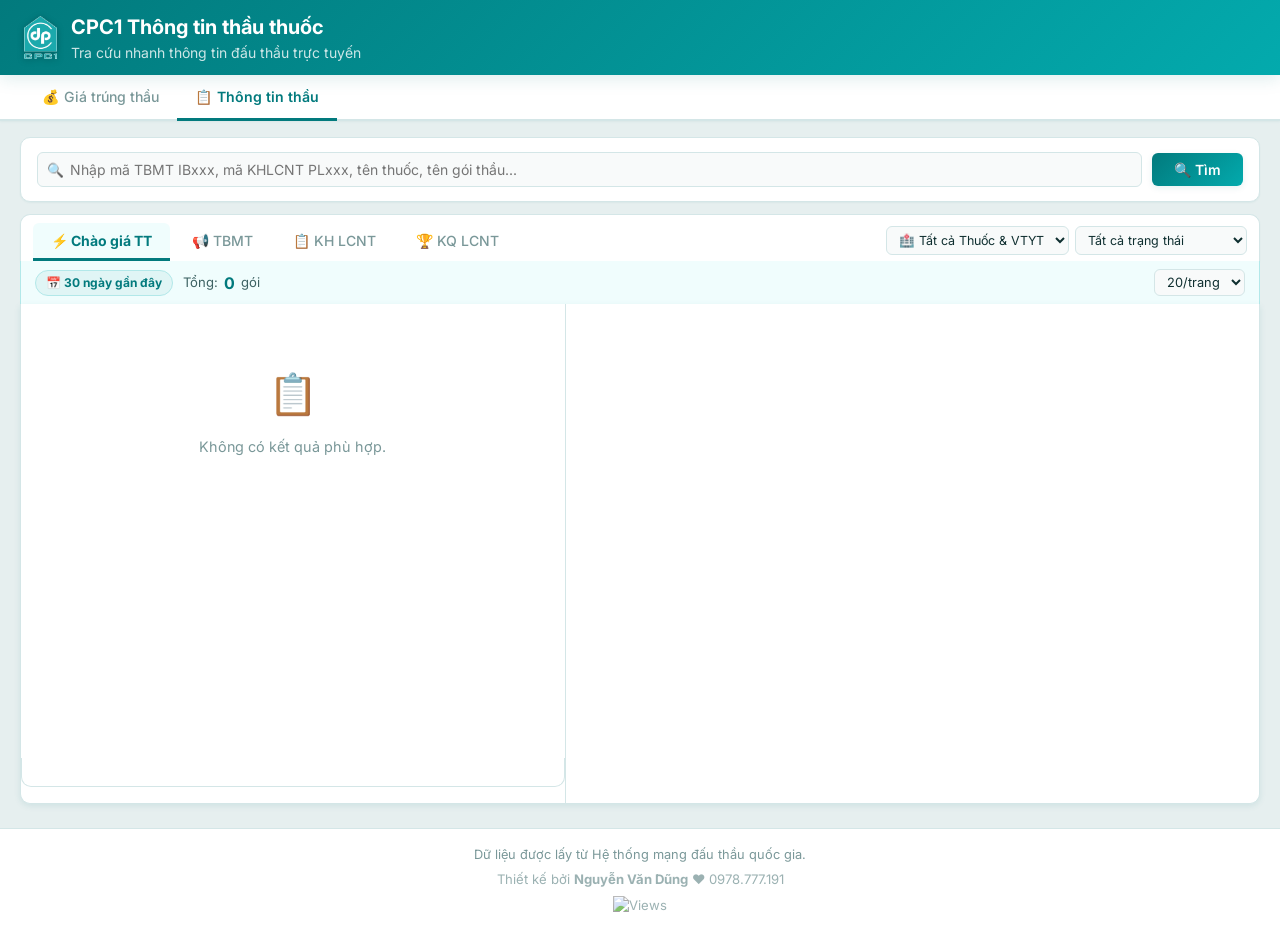
==== commit fa97ecd8: "Fix css mobile Reponsive dashboard" ====
--- a/dashboard.html
+++ b/dashboard.html
@@ -14,7 +14,7 @@
     <link rel="apple-touch-icon" sizes="180x180" href="css/apple-touch-icon.png">
     <link rel="manifest" href="css/site.webmanifest">
     <link rel="stylesheet" href="css/style.css">
-    <link rel="stylesheet" href="css/dashboard.css?v=20260810f">
+    <link rel="stylesheet" href="css/dashboard.css?v=20260810g">
     <link rel="stylesheet" href="https://cdn.jsdelivr.net/npm/flatpickr/dist/flatpickr.min.css">
 </head>
 <body>
@@ -61,10 +61,10 @@
         <!-- Tabs + Bộ lọc cùng hàng -->
         <div class="dtabs">
             <div class="dtabs__left">
-                <button class="dtab dtab--active" data-tab="cgtt">⚡ Chào giá trực tuyến</button>
+                <button class="dtab dtab--active" data-tab="cgtt">⚡ Chào giá TT</button>
                 <button class="dtab" data-tab="tbmt">📢 TBMT</button>
-                <button class="dtab" data-tab="khlcnt">📋 Kế hoạch LCNT</button>
-                <button class="dtab" data-tab="kqlcnt">🏆 Kết quả LCNT</button>
+                <button class="dtab" data-tab="khlcnt">📋 KH LCNT</button>
+                <button class="dtab" data-tab="kqlcnt">🏆 KQ LCNT</button>
             </div>
             <div id="d-filter-dropdowns" class="dtabs__right">
                 <select id="d-medicine-cat" class="dfilter__select dfilter__select--sm">
--- a/css/dashboard.css
+++ b/css/dashboard.css
@@ -687,6 +687,35 @@
   .ddetail__close { display: block; }
   .dfilter__row { flex-direction: column; align-items: stretch; }
   .dfilter__select { min-width: auto; }
+
+  /* Tabs: cuộn ngang thay vì tràn khung */
+  .dtabs {
+    flex-wrap: wrap;
+    padding: 6px 8px 0;
+    gap: 4px;
+  }
+  .dtabs__left {
+    flex: 1 1 100%;
+    overflow-x: auto;
+    overflow-y: hidden;
+    scrollbar-width: none;       /* Firefox */
+    -ms-overflow-style: none;    /* IE/Edge */
+    flex-wrap: nowrap;
+    padding-bottom: 2px;
+  }
+  .dtabs__left::-webkit-scrollbar { display: none; } /* Chrome/Safari */
+  .dtabs__right {
+    flex: 1 1 100%;
+    padding-bottom: 6px;
+    justify-content: flex-start;
+    flex-wrap: wrap;
+  }
+  .dtab {
+    padding: 7px 12px;
+    font-size: 0.8rem;
+    white-space: nowrap;
+    flex-shrink: 0;
+  }
 }
 
 /* ===== FOOTER ===== */
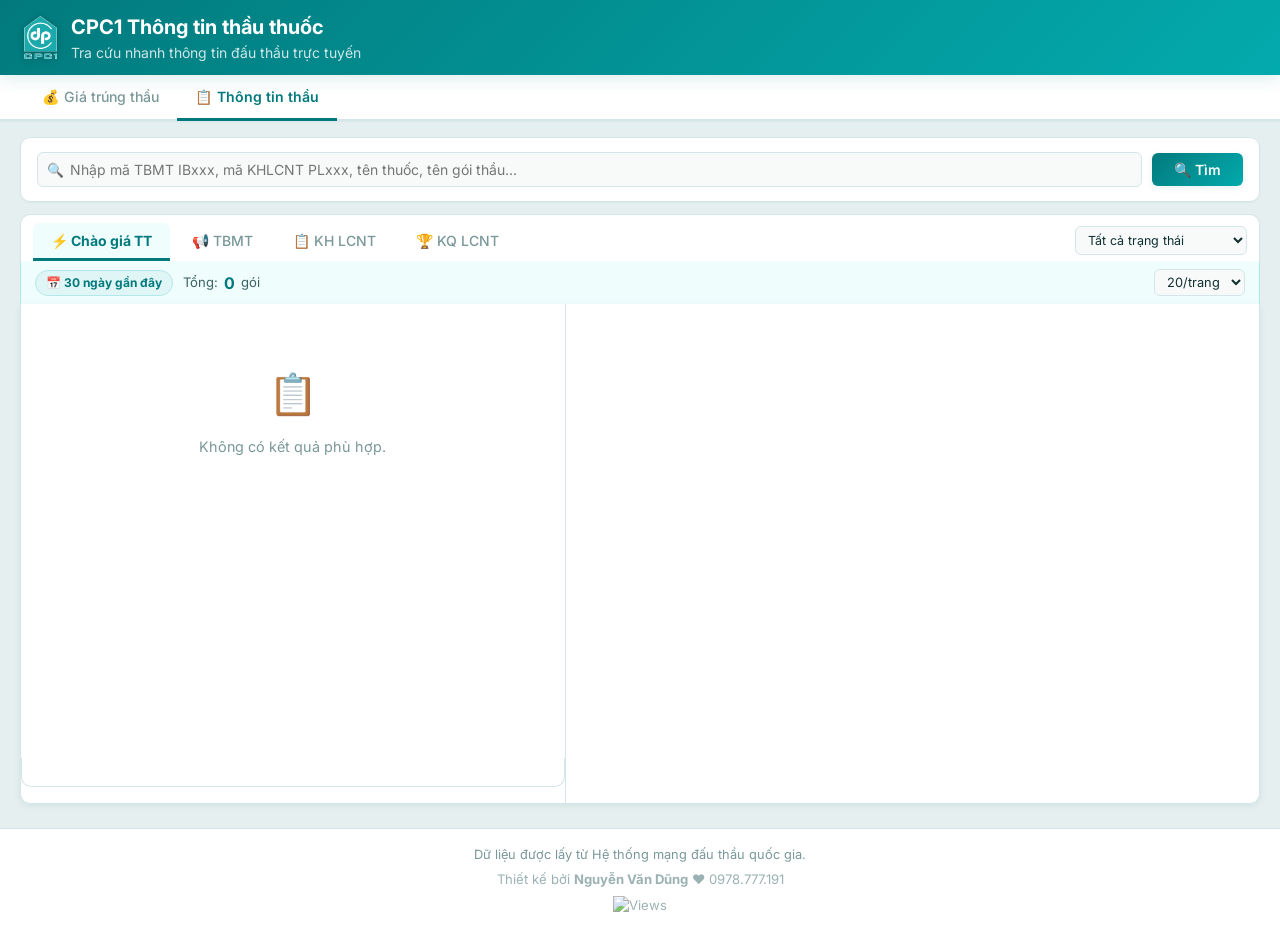
==== commit 90d2bc84: "Update CGTT" ====
--- a/dashboard.html
+++ b/dashboard.html
@@ -140,6 +140,6 @@
     <script src="https://cdn.jsdelivr.net/npm/xlsx@0.18.5/dist/xlsx.full.min.js"></script>
     <!-- Flatpickr datepicker -->
     <script src="https://cdn.jsdelivr.net/npm/flatpickr"></script>
-    <script src="js/dashboard.js?v=20260810f"></script>
+    <script src="js/dashboard.js?v=20260810j"></script>
 </body>
 </html>
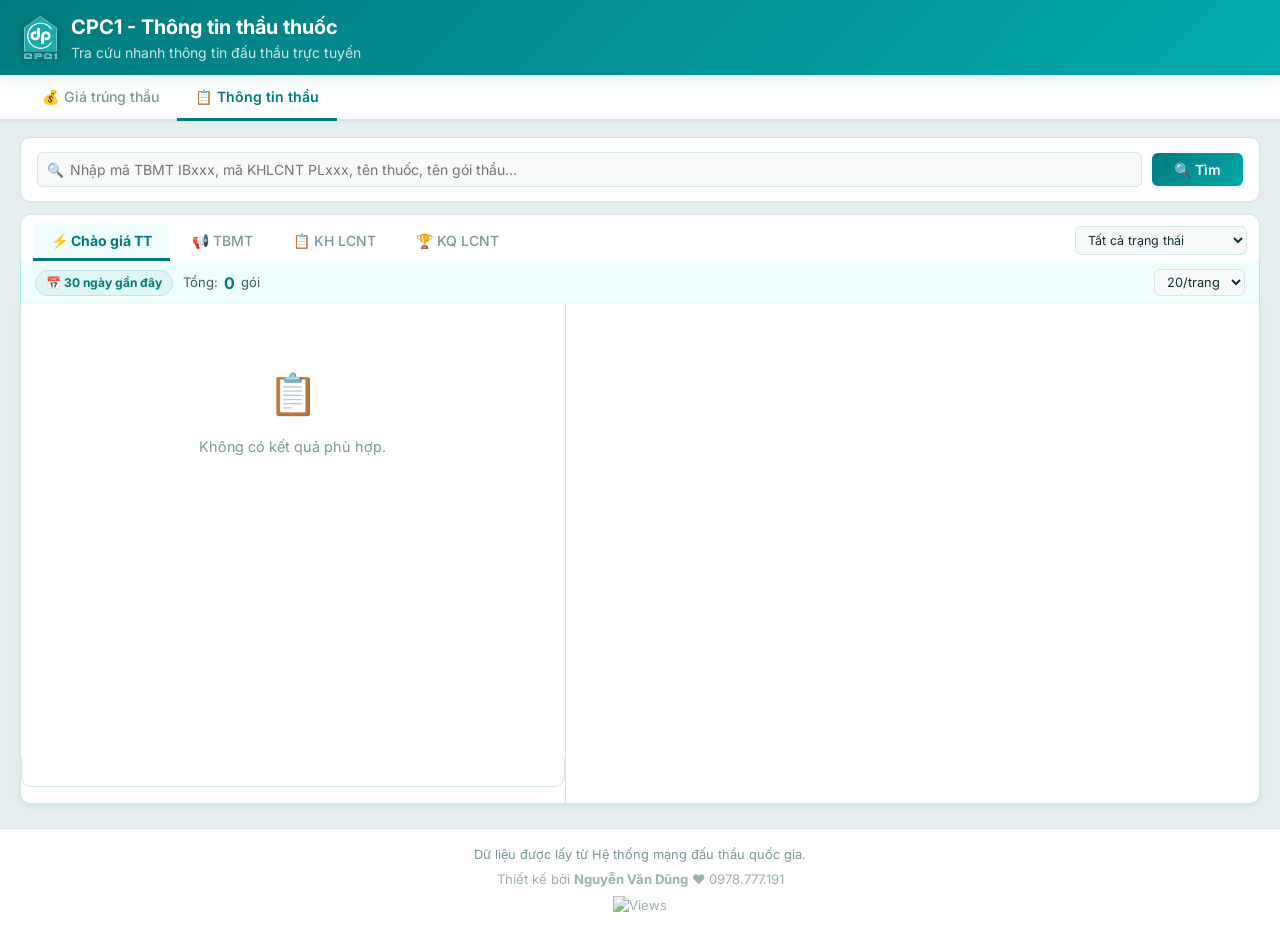
==== commit 9a4e8127: "Fix bug" ====
--- a/dashboard.html
+++ b/dashboard.html
@@ -1,10 +1,10 @@
-<!DOCTYPE html>
+﻿<!DOCTYPE html>
 <html lang="vi">
 <head>
     <meta charset="UTF-8">
     <meta name="viewport" content="width=device-width, initial-scale=1.0">
     <meta name="description" content="Dashboard tra cứu thông tin đấu thầu thuốc và vật tư y tế từ Mua sắm công Quốc gia">
-    <title>CPC1 Thông tin thầu</title>
+    <title>CPC1 - Thông tin thầu thuốc</title>
     <link rel="preconnect" href="https://fonts.googleapis.com">
     <link rel="preconnect" href="https://fonts.gstatic.com" crossorigin>
     <link href="https://fonts.googleapis.com/css2?family=Inter:wght@400;500;600;700&display=swap" rel="stylesheet">
@@ -23,7 +23,7 @@
             <div class="header__brand">
                 <img src="css/cpc1-logo-200.png" alt="CPC1 Logo" class="header__logo">
                 <div class="header__brand-text">
-                    <h1 class="header__title">CPC1 Thông tin thầu thuốc</h1>
+                    <h1 class="header__title">CPC1 - Thông tin thầu thuốc</h1>
                     <p class="header__subtitle">Tra cứu nhanh thông tin đấu thầu trực tuyến</p>
                 </div>
             </div>
@@ -136,10 +136,9 @@
 		</p>
     </footer>
 
-    <!-- SheetJS for Excel export -->
-    <script src="https://cdn.jsdelivr.net/npm/xlsx@0.18.5/dist/xlsx.full.min.js"></script>
+
     <!-- Flatpickr datepicker -->
     <script src="https://cdn.jsdelivr.net/npm/flatpickr"></script>
-    <script src="js/dashboard.js?v=20260810j"></script>
+    <script src="js/dashboard.js?v=20260904b"></script>
 </body>
 </html>
--- a/css/style.css
+++ b/css/style.css
@@ -92,7 +92,7 @@
     border-bottom: 1px solid var(--color-border);
     box-shadow: 0 1px 3px rgba(0,0,0,0.06);
     position: sticky;
-    top: 68px;
+    top: 75px;
     z-index: 40;
 }
 .topnav__inner {
@@ -396,39 +396,68 @@
     box-shadow: var(--shadow-sm);
     overflow: auto;
     max-height: calc(100vh - 280px);
+    border: 1px solid var(--color-border);
 }
 .table {
     width: 100%;
     border-collapse: collapse;
-    font-size: 0.875rem;
+    font-size: 0.8rem;
     white-space: nowrap;
 }
-.table th, .table td {
-    padding: 12px 16px;
-    border: 1px solid var(--color-border);
-    text-align: left;
-}
-.table th {
-    background-color: var(--color-primary);
-    color: var(--color-white);
-    font-weight: 600;
+
+/* Header */
+.table thead {
     position: sticky;
     top: 0;
     z-index: 10;
 }
-.table tbody tr:hover {
-    background-color: var(--color-hover);
-}
-.table__th {
-    /* Base class for headers if needed */
-}
-
-/* Column specific styles */
-.td-stt { width: 50px; text-align: center; }
-.td-number { text-align: right; }
-.td-price { text-align: right; font-weight: 600; color: var(--color-success); }
-.td-desc { white-space: normal; min-width: 200px; max-width: 300px; }
-.td-location { white-space: normal; min-width: 150px; }
+.table th {
+    padding: 9px 12px;
+    background: var(--color-primary);
+    color: var(--color-white);
+    font-weight: 600;
+    font-size: 0.75rem;
+    letter-spacing: 0.3px;
+    text-transform: uppercase;
+    border-right: 1px solid var(--color-primary-light);
+    text-align: left;
+    white-space: nowrap;
+}
+.table th:last-child { border-right: none; }
+
+/* Body cells — có đường kẻ ô đồng bộ */
+.table td {
+    padding: 7px 12px;
+    border-right: 1px solid var(--color-border);
+    border-bottom: 1px solid var(--color-border);
+    text-align: left;
+    vertical-align: middle;
+    color: var(--color-text);
+    line-height: 1.45;
+}
+.table td:last-child { border-right: none; }
+
+
+
+/* Hover */
+.table tbody tr:hover td {
+    background-color: var(--color-hover) !important;
+    transition: background-color 0.12s ease;
+}
+
+/* Row highlight khi click */
+.table tbody tr.selected td {
+    background-color: var(--color-border) !important;
+}
+
+.table__th { /* Base class giữ lại cho tương thích */ }
+
+/* Column specific */
+.td-stt      { width: 42px; text-align: center; color: var(--color-text-muted); font-size: 0.72rem; }
+.td-number   { text-align: right; font-variant-numeric: tabular-nums; }
+.td-price    { text-align: right; font-weight: 700; color: var(--color-success); font-variant-numeric: tabular-nums; }
+.td-desc     { white-space: normal; min-width: 180px; max-width: 280px; line-height: 1.4; font-size: 0.75rem; }
+.td-location { white-space: normal; min-width: 120px; color: var(--color-text-muted); }
 
 /* Mobile Cards */
 .cards-container {
@@ -466,7 +495,6 @@
 
 /* Loading Overlay */
 .loading-overlay {
-    position: absolute; /* Requires wrapper relative or use fixed */
     position: fixed;
     top: 0; left: 0; right: 0; bottom: 0;
     background: rgba(255, 255, 255, 0.8);
@@ -528,45 +556,7 @@
   background: var(--surface);
 }
 
-/* Mobile Filter Button - hidden, no longer used (filter is top card) */
-.mobile-filter-btn {
-    display: none !important;
-}
-.sidebar-backdrop {
-    display: none;
-    position: fixed;
-    top: 0; left: 0; right: 0; bottom: 0;
-    background: rgba(0,0,0,0.5);
-    z-index: 99;
-}
-.sidebar-backdrop.visible {
-    display: block;
-}
-
 /* Responsive */
-@media (max-width: 1023px) {
-    .layout {
-        grid-template-columns: 1fr;
-    }
-    .sidebar {
-        position: fixed;
-        top: 0;
-        right: 0;
-        bottom: 0;
-        height: 100vh;
-        width: 320px;
-        z-index: 100;
-        border-radius: 0;
-        transform: translateX(100%);
-        transition: transform 0.3s ease-in-out;
-    }
-    .sidebar.open {
-        transform: translateX(0);
-    }
-    .sidebar__close {
-        display: block;
-    }
-}
 
 @media (max-width: 767px) {
     .table-wrapper {
@@ -662,3 +652,13 @@
 ::-webkit-scrollbar-thumb:hover {
     background: #94a3b8;
 }
+
+    /* Ngăn chặn iPhone / iOS Safari tự động phóng to (zoom) trang web khi bấm vào các ô nhập văn bản */
+    @media screen and (max-width: 768px) {
+      input[type="text"],
+      input[type="number"],
+	  input[type="search"],
+      textarea {
+        font-size: 16px !important;
+      }
+    }
--- a/css/dashboard.css
+++ b/css/dashboard.css
@@ -17,6 +17,7 @@
   --text:       #0f2f30;
   --text-sub:   #3d6263;
   --text-muted: #7a9899;
+  --text-secondary: #7a9899;
   --border:     #d4e6e7;
 
   --green:  #16a34a; --green-bg:  #f0fdf4; --green-border: #bbf7d0;
@@ -56,7 +57,7 @@
   border-bottom: 2px solid var(--border);
   box-shadow: var(--shadow-xs);
   position: sticky;
-  top: 68px;
+  top: 75px;
   z-index: 40;
 }
 .topnav__inner {
@@ -613,6 +614,7 @@
   border-radius: 50%;
   animation: spin .7s linear infinite;
 }
+/* @keyframes spin defined in style.css — reuse */
 @keyframes spin { to { transform: rotate(360deg); } }
 
 /* ===== EMPTY STATE ===== */
@@ -698,12 +700,12 @@
     flex: 1 1 100%;
     overflow-x: auto;
     overflow-y: hidden;
-    scrollbar-width: none;       /* Firefox */
-    -ms-overflow-style: none;    /* IE/Edge */
+    scrollbar-width: none;
+    -ms-overflow-style: none;
     flex-wrap: nowrap;
     padding-bottom: 2px;
   }
-  .dtabs__left::-webkit-scrollbar { display: none; } /* Chrome/Safari */
+  .dtabs__left::-webkit-scrollbar { display: none; }
   .dtabs__right {
     flex: 1 1 100%;
     padding-bottom: 6px;
@@ -727,4 +729,4 @@
   color: var(--text-muted);
   border-top: 1px solid var(--border);
   background: var(--surface);
-}
+}
